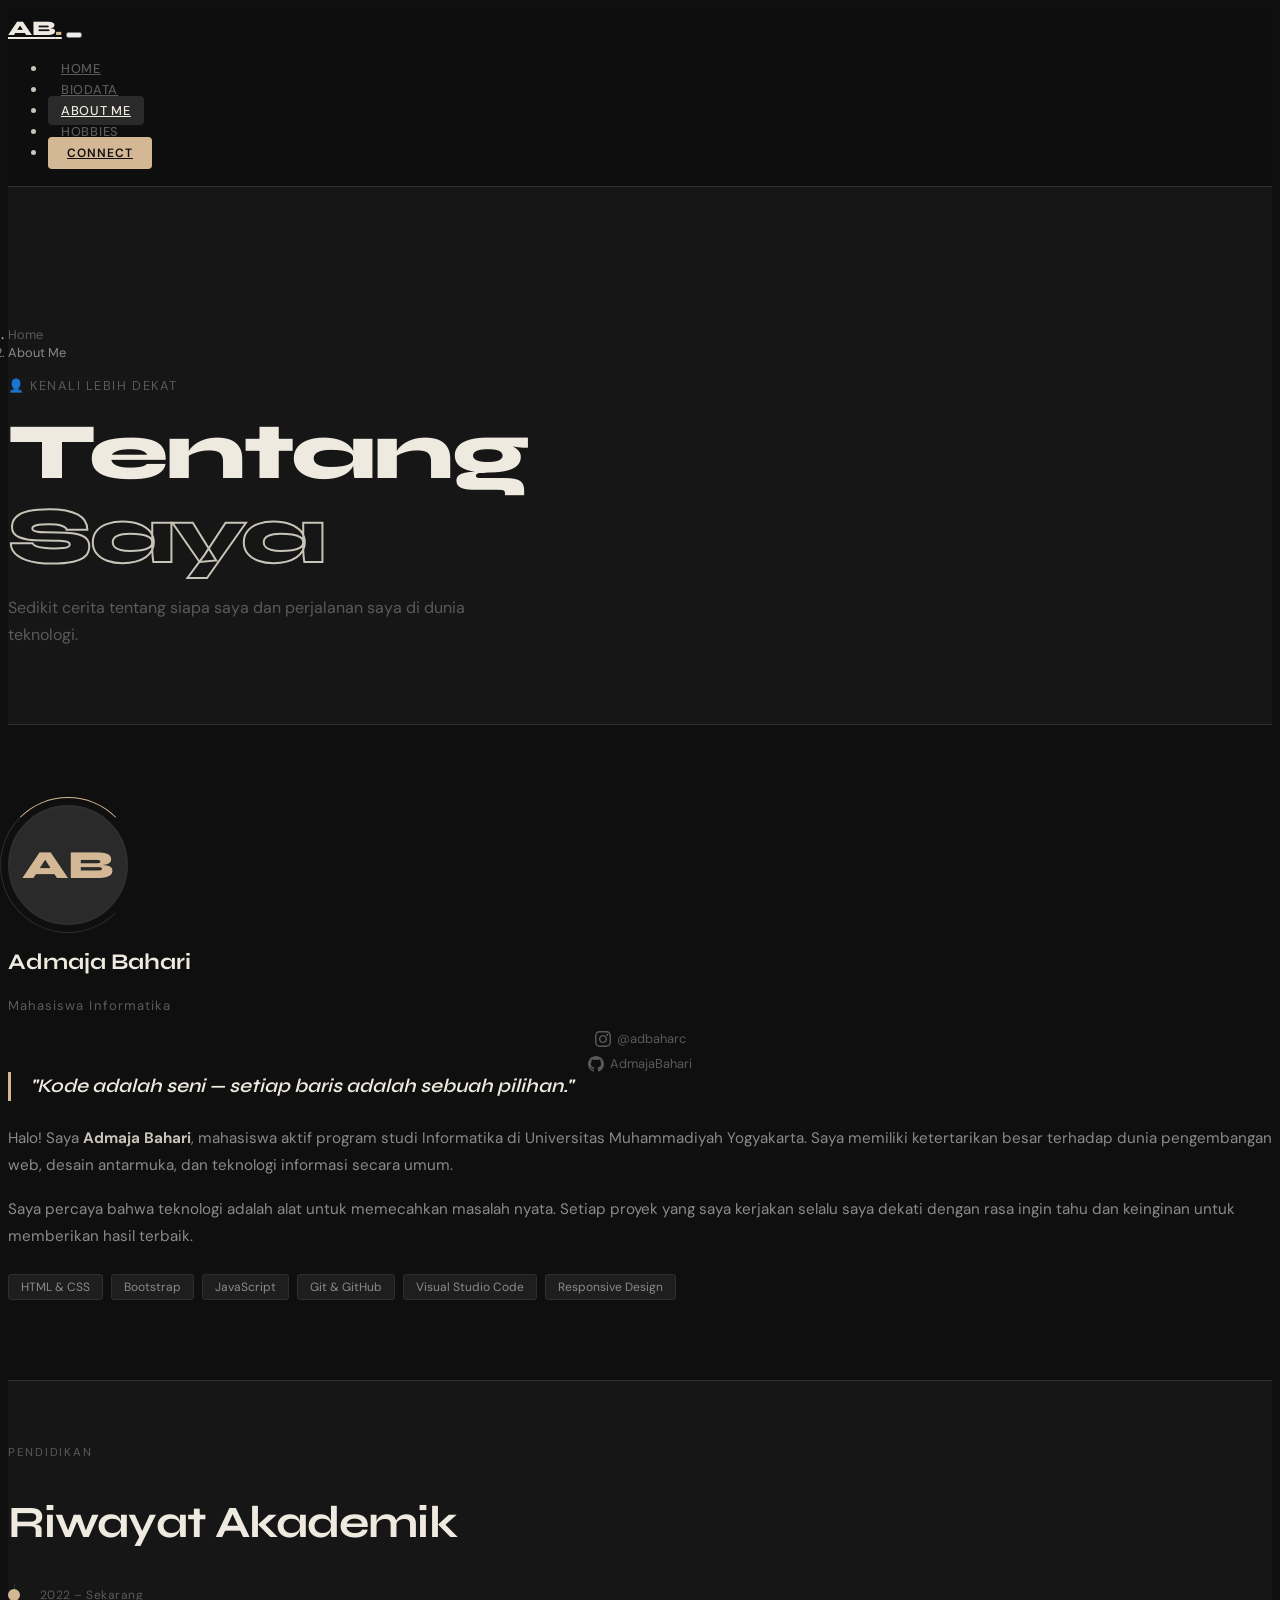
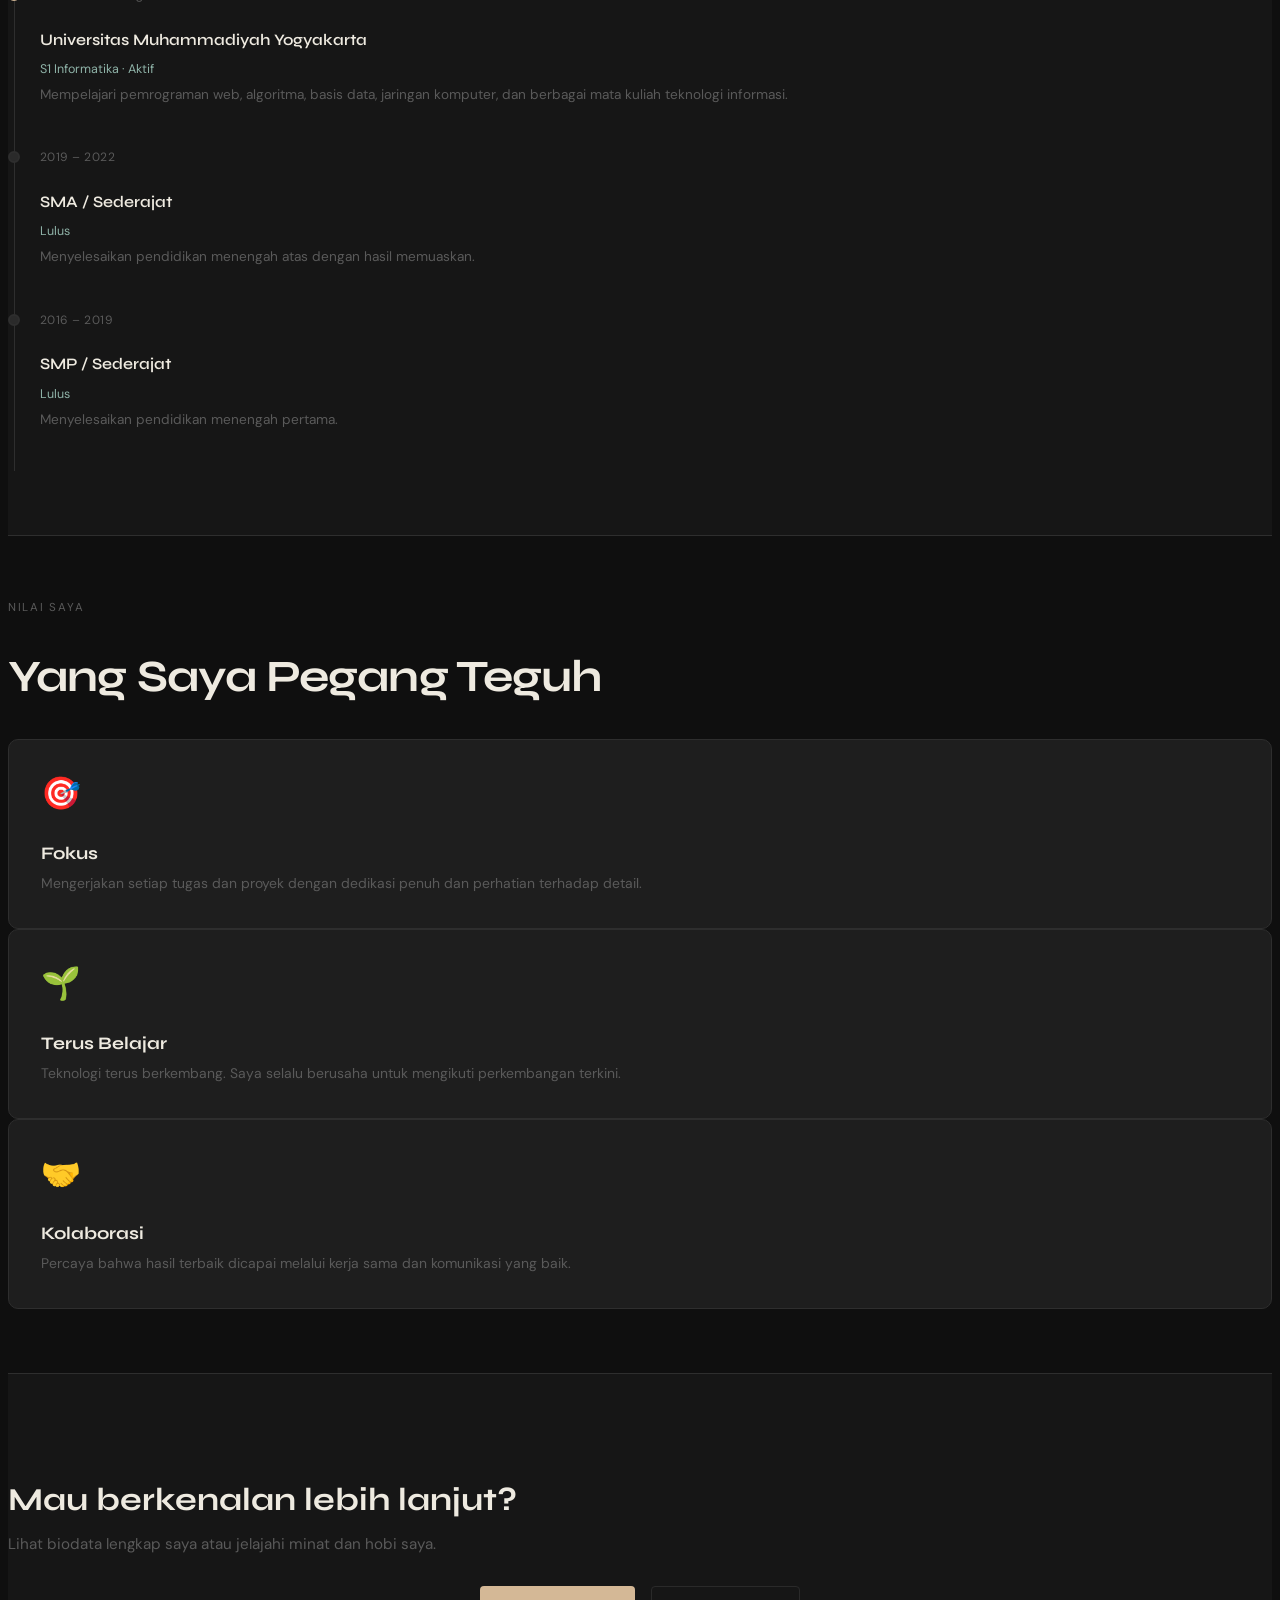
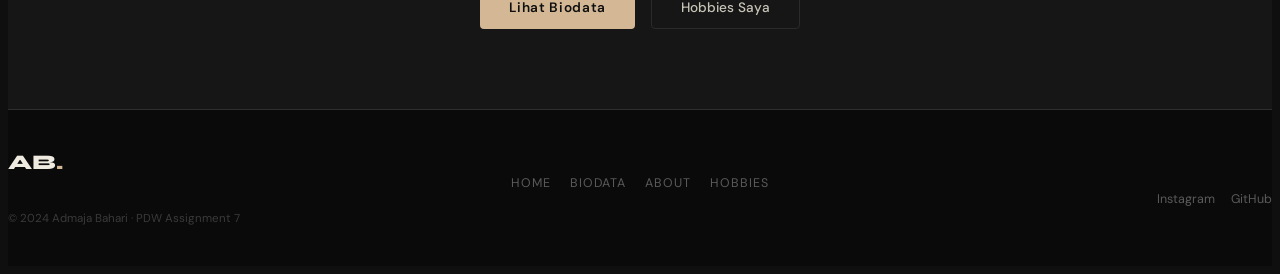
==== about.html @ 16ad770d "1st commit" ====
<!DOCTYPE html>
<html lang="id">
<head>
  <meta charset="UTF-8">
  <meta name="viewport" content="width=device-width, initial-scale=1.0">
  <title>About Me – Admaja Bahari</title>
  <link rel="preconnect" href="https://fonts.googleapis.com">
  <link href="https://fonts.googleapis.com/css2?family=Syne:wght@400;500;600;700;800&family=DM+Sans:wght@300;400;500&display=swap" rel="stylesheet">
  <link rel="stylesheet" href="https://bootswatch.com/5/morph/bootstrap.min.css">
  <link rel="stylesheet" href="style.css">
</head>
<body>

  <nav class="navbar navbar-expand-lg fixed-top" id="mainNav">
    <div class="container-fluid px-4">
      <a class="navbar-brand" href="index.html">AB<span class="dot">.</span></a>
      <button class="navbar-toggler" type="button" data-bs-toggle="collapse" data-bs-target="#navMenu">
        <span class="navbar-toggler-icon"></span>
      </button>
      <div class="collapse navbar-collapse" id="navMenu">
        <ul class="navbar-nav ms-auto align-items-lg-center gap-1">
          <li class="nav-item"><a class="nav-link" href="index.html">Home</a></li>
          <li class="nav-item"><a class="nav-link" href="biodata.html">Biodata</a></li>
          <li class="nav-item"><a class="nav-link active" href="about.html">About Me</a></li>
          <li class="nav-item"><a class="nav-link" href="hobbies.html">Hobbies</a></li>
          <li class="nav-item ms-2"><a class="btn btn-connect" href="biodata.html">Connect</a></li>
        </ul>
      </div>
    </div>
  </nav>

  <div class="page-header">
    <div class="container">
      <nav aria-label="breadcrumb">
        <ol class="breadcrumb custom-breadcrumb">
          <li class="breadcrumb-item"><a href="index.html">Home</a></li>
          <li class="breadcrumb-item active">About Me</li>
        </ol>
      </nav>
      <div class="eyebrow">👤 Kenali Lebih Dekat</div>
      <h1 class="page-title">Tentang<br><span class="outline-text">Saya</span></h1>
      <p class="page-subtitle">Sedikit cerita tentang siapa saya dan perjalanan saya di dunia teknologi.</p>
    </div>
  </div>

  <!-- PROFILE INTRO -->
  <section class="about-intro">
    <div class="container">
      <div class="row align-items-center g-5">
        <div class="col-lg-4 text-center">
          <div class="about-avatar-wrap">
            <div class="about-avatar">AB</div>
            <div class="avatar-ring"></div>
          </div>
          <h3 class="about-name mt-4">Admaja Bahari</h3>
          <p class="about-role">Mahasiswa Informatika</p>
          <div class="about-social">
            <a href="https://www.instagram.com/adbaharc?igsh=MTRxdWg3bnZlaGhueA==" target="_blank" class="social-link">
              <svg width="16" height="16" fill="currentColor" viewBox="0 0 24 24"><path d="M12 2.163c3.204 0 3.584.012 4.85.07 3.252.148 4.771 1.691 4.919 4.919.058 1.265.069 1.645.069 4.849 0 3.205-.012 3.584-.069 4.849-.149 3.225-1.664 4.771-4.919 4.919-1.266.058-1.644.07-4.85.07-3.204 0-3.584-.012-4.849-.07-3.26-.149-4.771-1.699-4.919-4.92-.058-1.265-.07-1.644-.07-4.849 0-3.204.013-3.583.07-4.849.149-3.227 1.664-4.771 4.919-4.919 1.266-.057 1.645-.069 4.849-.069zm0-2.163c-3.259 0-3.667.014-4.947.072-4.358.2-6.78 2.618-6.98 6.98-.059 1.281-.073 1.689-.073 4.948 0 3.259.014 3.668.072 4.948.2 4.358 2.618 6.78 6.98 6.98 1.281.058 1.689.072 4.948.072 3.259 0 3.668-.014 4.948-.072 4.354-.2 6.782-2.618 6.979-6.98.059-1.28.073-1.689.073-4.948 0-3.259-.014-3.667-.072-4.947-.196-4.354-2.617-6.78-6.979-6.98-1.281-.059-1.69-.073-4.949-.073zm0 5.838c-3.403 0-6.162 2.759-6.162 6.162s2.759 6.163 6.162 6.163 6.162-2.759 6.162-6.163c0-3.403-2.759-6.162-6.162-6.162zm0 10.162c-2.209 0-4-1.79-4-4 0-2.209 1.791-4 4-4s4 1.791 4 4c0 2.21-1.791 4-4 4zm6.406-11.845c-.796 0-1.441.645-1.441 1.44s.645 1.44 1.441 1.44c.795 0 1.439-.645 1.439-1.44s-.644-1.44-1.439-1.44z"/></svg>
              @adbaharc
            </a>
            <a href="https://github.com/AdmajaBahari" target="_blank" class="social-link">
              <svg width="16" height="16" fill="currentColor" viewBox="0 0 24 24"><path d="M12 0c-6.626 0-12 5.373-12 12 0 5.302 3.438 9.8 8.207 11.387.599.111.793-.261.793-.577v-2.234c-3.338.726-4.033-1.416-4.033-1.416-.546-1.387-1.333-1.756-1.333-1.756-1.089-.745.083-.729.083-.729 1.205.084 1.839 1.237 1.839 1.237 1.07 1.834 2.807 1.304 3.492.997.107-.775.418-1.305.762-1.604-2.665-.305-5.467-1.334-5.467-5.931 0-1.311.469-2.381 1.236-3.221-.124-.303-.535-1.524.117-3.176 0 0 1.008-.322 3.301 1.23.957-.266 1.983-.399 3.003-.404 1.02.005 2.047.138 3.006.404 2.291-1.552 3.297-1.23 3.297-1.23.653 1.653.242 2.874.118 3.176.77.84 1.235 1.911 1.235 3.221 0 4.609-2.807 5.624-5.479 5.921.43.372.823 1.102.823 2.222v3.293c0 .319.192.694.801.576 4.765-1.589 8.199-6.086 8.199-11.386 0-6.627-5.373-12-12-12z"/></svg>
              AdmajaBahari
            </a>
          </div>
        </div>
        <div class="col-lg-8">
          <div class="about-quote">"Kode adalah seni — setiap baris adalah sebuah pilihan."</div>
          <p class="about-text">Halo! Saya <strong>Admaja Bahari</strong>, mahasiswa aktif program studi Informatika di Universitas Muhammadiyah Yogyakarta. Saya memiliki ketertarikan besar terhadap dunia pengembangan web, desain antarmuka, dan teknologi informasi secara umum.</p>
          <p class="about-text">Saya percaya bahwa teknologi adalah alat untuk memecahkan masalah nyata. Setiap proyek yang saya kerjakan selalu saya dekati dengan rasa ingin tahu dan keinginan untuk memberikan hasil terbaik.</p>
          <div class="skill-tags">
            <span class="skill-tag">HTML & CSS</span>
            <span class="skill-tag">Bootstrap</span>
            <span class="skill-tag">JavaScript</span>
            <span class="skill-tag">Git & GitHub</span>
            <span class="skill-tag">Visual Studio Code</span>
            <span class="skill-tag">Responsive Design</span>
          </div>
        </div>
      </div>
    </div>
  </section>

  <!-- PENDIDIKAN -->
  <section class="about-section">
    <div class="container">
      <div class="section-label">PENDIDIKAN</div>
      <h2 class="section-title">Riwayat Akademik</h2>
      <div class="timeline mt-4">
        <div class="timeline-item">
          <div class="timeline-dot active-dot"></div>
          <div class="timeline-content">
            <div class="timeline-year">2022 – Sekarang</div>
            <h5 class="timeline-title">Universitas Muhammadiyah Yogyakarta</h5>
            <p class="timeline-sub">S1 Informatika · Aktif</p>
            <p class="timeline-desc">Mempelajari pemrograman web, algoritma, basis data, jaringan komputer, dan berbagai mata kuliah teknologi informasi.</p>
          </div>
        </div>
        <div class="timeline-item">
          <div class="timeline-dot"></div>
          <div class="timeline-content">
            <div class="timeline-year">2019 – 2022</div>
            <h5 class="timeline-title">SMA / Sederajat</h5>
            <p class="timeline-sub">Lulus</p>
            <p class="timeline-desc">Menyelesaikan pendidikan menengah atas dengan hasil memuaskan.</p>
          </div>
        </div>
        <div class="timeline-item">
          <div class="timeline-dot"></div>
          <div class="timeline-content">
            <div class="timeline-year">2016 – 2019</div>
            <h5 class="timeline-title">SMP / Sederajat</h5>
            <p class="timeline-sub">Lulus</p>
            <p class="timeline-desc">Menyelesaikan pendidikan menengah pertama.</p>
          </div>
        </div>
      </div>
    </div>
  </section>

  <!-- NILAI & MOTO -->
  <section class="about-values">
    <div class="container">
      <div class="section-label">NILAI SAYA</div>
      <h2 class="section-title">Yang Saya Pegang Teguh</h2>
      <div class="row g-4 mt-2">
        <div class="col-md-4">
          <div class="value-card">
            <div class="value-icon">🎯</div>
            <h5>Fokus</h5>
            <p>Mengerjakan setiap tugas dan proyek dengan dedikasi penuh dan perhatian terhadap detail.</p>
          </div>
        </div>
        <div class="col-md-4">
          <div class="value-card">
            <div class="value-icon">🌱</div>
            <h5>Terus Belajar</h5>
            <p>Teknologi terus berkembang. Saya selalu berusaha untuk mengikuti perkembangan terkini.</p>
          </div>
        </div>
        <div class="col-md-4">
          <div class="value-card">
            <div class="value-icon">🤝</div>
            <h5>Kolaborasi</h5>
            <p>Percaya bahwa hasil terbaik dicapai melalui kerja sama dan komunikasi yang baik.</p>
          </div>
        </div>
      </div>
    </div>
  </section>

  <!-- CTA -->
  <section class="about-cta">
    <div class="container text-center">
      <h2>Mau berkenalan lebih lanjut?</h2>
      <p>Lihat biodata lengkap saya atau jelajahi minat dan hobi saya.</p>
      <div class="cta-btns">
        <a href="biodata.html" class="btn btn-primary-custom">Lihat Biodata</a>
        <a href="hobbies.html" class="btn btn-outline-custom">Hobbies Saya</a>
      </div>
    </div>
  </section>

  <footer class="site-footer">
    <div class="container">
      <div class="row align-items-center">
        <div class="col-md-4"><div class="footer-brand">AB<span class="dot">.</span></div></div>
        <div class="col-md-4 text-center">
          <div class="footer-links">
            <a href="index.html">Home</a>
            <a href="biodata.html">Biodata</a>
            <a href="about.html">About</a>
            <a href="hobbies.html">Hobbies</a>
          </div>
        </div>
        <div class="col-md-4 text-end">
          <div class="footer-social">
            <a href="https://www.instagram.com/adbaharc?igsh=MTRxdWg3bnZlaGhueA==" target="_blank">Instagram</a>
            <a href="https://github.com/AdmajaBahari" target="_blank">GitHub</a>
          </div>
          <div class="footer-copy">© 2024 Admaja Bahari · PDW Assignment 7</div>
        </div>
      </div>
    </div>
  </footer>

  <script src="https://cdn.jsdelivr.net/npm/bootstrap@5.3.3/dist/js/bootstrap.bundle.min.js"></script>
  <script src="main.js"></script>
</body>
</html>
---- style.css ----
/* =============================================
   ADMAJA BAHARI – PORTFOLIO CSS
   Theme: Dark Grey Editorial + Morph Bootstrap
   ============================================= */

:root {
  --dark:    #0f0f0f;
  --dark2:   #161616;
  --dark3:   #1e1e1e;
  --dark4:   #2a2a2a;
  --border:  #2e2e2e;
  --muted:   #5a5a5a;
  --soft:    #8a8a8a;
  --light:   #c8c4b8;
  --white:   #eeeae0;
  --accent:  #d4b896;
  --accent2: #8fb3a8;
  --font-head: 'Syne', sans-serif;
  --font-body: 'DM Sans', sans-serif;
}

* { box-sizing: border-box; }

html { scroll-behavior: smooth; }

body {
  font-family: var(--font-body);
  background: var(--dark);
  color: var(--light);
  overflow-x: hidden;
}

/* ---- SCROLLBAR ---- */
::-webkit-scrollbar { width: 4px; }
::-webkit-scrollbar-track { background: var(--dark); }
::-webkit-scrollbar-thumb { background: var(--dark4); border-radius: 2px; }

/* ===================== NAVBAR ===================== */
#mainNav {
  background: rgba(15, 15, 15, 0.92);
  backdrop-filter: blur(16px);
  border-bottom: 0.5px solid var(--border);
  padding: 0.5rem 0;
  transition: all 0.3s;
}

#mainNav.scrolled {
  background: rgba(15, 15, 15, 0.98);
  border-bottom-color: #3a3a3a;
}

.navbar-brand {
  font-family: var(--font-head);
  font-size: 1.3rem;
  font-weight: 800;
  color: var(--white) !important;
  letter-spacing: -0.02em;
}

.dot { color: var(--accent); }

.nav-link {
  font-family: var(--font-body);
  font-size: 0.8rem;
  font-weight: 500;
  color: var(--muted) !important;
  letter-spacing: 0.06em;
  text-transform: uppercase;
  padding: 0.4rem 0.8rem !important;
  border-radius: 4px;
  transition: color 0.2s, background 0.2s;
}

.nav-link:hover, .nav-link.active {
  color: var(--white) !important;
  background: var(--dark4);
}

.btn-connect {
  font-size: 0.75rem;
  font-weight: 600;
  letter-spacing: 0.08em;
  text-transform: uppercase;
  padding: 0.5rem 1.2rem;
  background: var(--accent) !important;
  color: var(--dark) !important;
  border: none !important;
  border-radius: 4px;
  transition: opacity 0.2s, transform 0.15s;
}
.btn-connect:hover { opacity: 0.9; transform: translateY(-1px); }

/* ===================== HERO ===================== */
.hero-section {
  min-height: 100vh;
  background: var(--dark);
  position: relative;
  display: flex;
  align-items: center;
  padding-top: 80px;
  overflow: hidden;
}

.hero-bg-text {
  position: absolute;
  top: 50%;
  right: -2%;
  transform: translateY(-50%);
  font-family: var(--font-head);
  font-size: clamp(80px, 18vw, 220px);
  font-weight: 800;
  color: transparent;
  -webkit-text-stroke: 1px var(--border);
  letter-spacing: -0.04em;
  pointer-events: none;
  opacity: 0.6;
  user-select: none;
  line-height: 1;
}

.eyebrow {
  font-size: 0.8rem;
  color: var(--muted);
  letter-spacing: 0.12em;
  text-transform: uppercase;
  margin-bottom: 1rem;
  animation: fadeUp 0.6s ease both;
}

.hero-name {
  font-family: var(--font-head);
  font-size: clamp(3rem, 9vw, 7rem);
  font-weight: 800;
  line-height: 1;
  letter-spacing: -0.03em;
  color: var(--white);
  margin-bottom: 1.5rem;
  animation: fadeUp 0.7s 0.1s ease both;
}

.outline-text {
  color: transparent;
  -webkit-text-stroke: 2px var(--light);
}

.hero-desc {
  font-size: 1rem;
  color: var(--soft);
  line-height: 1.8;
  max-width: 500px;
  margin-bottom: 2.5rem;
  animation: fadeUp 0.7s 0.2s ease both;
}

.hero-actions {
  display: flex;
  gap: 1rem;
  flex-wrap: wrap;
  animation: fadeUp 0.7s 0.3s ease both;
}

.btn-primary-custom {
  display: inline-flex;
  align-items: center;
  gap: 8px;
  background: var(--accent);
  color: var(--dark);
  font-family: var(--font-body);
  font-size: 0.85rem;
  font-weight: 600;
  letter-spacing: 0.05em;
  padding: 0.75rem 1.8rem;
  border: none;
  border-radius: 4px;
  text-decoration: none;
  transition: opacity 0.2s, transform 0.15s;
}
.btn-primary-custom:hover { opacity: 0.88; transform: translateY(-2px); color: var(--dark); }
.btn-primary-custom svg { transition: transform 0.2s; }
.btn-primary-custom:hover svg { transform: translateX(3px); }

.btn-outline-custom {
  display: inline-flex;
  align-items: center;
  background: transparent;
  color: var(--light);
  font-family: var(--font-body);
  font-size: 0.85rem;
  font-weight: 500;
  padding: 0.75rem 1.8rem;
  border: 0.5px solid var(--dark4);
  border-radius: 4px;
  text-decoration: none;
  transition: border-color 0.2s, background 0.2s;
}
.btn-outline-custom:hover { border-color: var(--muted); background: var(--dark3); color: var(--white); }

.social-row {
  display: flex;
  gap: 1.5rem;
  animation: fadeUp 0.7s 0.4s ease both;
}

.social-link {
  display: inline-flex;
  align-items: center;
  gap: 6px;
  font-size: 0.8rem;
  color: var(--muted);
  text-decoration: none;
  transition: color 0.2s;
}
.social-link:hover { color: var(--accent); }

/* Hero float card */
.hero-card-float {
  width: 260px;
  background: var(--dark3);
  border: 0.5px solid var(--border);
  border-radius: 16px;
  padding: 2rem;
  text-align: center;
  position: relative;
  animation: fadeUp 0.8s 0.3s ease both;
}

.avatar-wrap {
  width: 100px;
  height: 100px;
  border-radius: 50%;
  background: var(--dark4);
  border: 2px solid var(--border);
  display: flex;
  align-items: center;
  justify-content: center;
  margin: 1.5rem auto;
}

.avatar-initials {
  font-family: var(--font-head);
  font-size: 2rem;
  font-weight: 800;
  color: var(--accent);
}

.float-badge {
  font-size: 0.72rem;
  font-weight: 500;
  letter-spacing: 0.08em;
  text-transform: uppercase;
  color: var(--accent2);
  padding: 4px 12px;
  background: rgba(143, 179, 168, 0.1);
  border: 0.5px solid rgba(143, 179, 168, 0.2);
  border-radius: 20px;
  display: inline-block;
}

.skill-chips {
  display: flex;
  flex-wrap: wrap;
  gap: 6px;
  justify-content: center;
  margin-top: 1.2rem;
}
.skill-chips span {
  font-size: 0.7rem;
  color: var(--soft);
  border: 0.5px solid var(--border);
  padding: 3px 10px;
  border-radius: 3px;
  background: var(--dark2);
}

/* ===================== STATS ===================== */
.section-stats {
  padding: 4rem 0;
  background: var(--dark2);
  border-top: 0.5px solid var(--border);
  border-bottom: 0.5px solid var(--border);
}

.stat-card {
  background: var(--dark3);
  border: 0.5px solid var(--border);
  border-radius: 8px;
  padding: 1.5rem;
  text-align: center;
  transition: border-color 0.2s;
}
.stat-card:hover { border-color: var(--muted); }

.stat-num {
  font-family: var(--font-head);
  font-size: 2.5rem;
  font-weight: 800;
  color: var(--white);
  line-height: 1;
}

.stat-label {
  font-size: 0.75rem;
  color: var(--muted);
  letter-spacing: 0.08em;
  text-transform: uppercase;
  margin-top: 6px;
}

/* ===================== SECTION COMMONS ===================== */
.section-label {
  font-size: 0.72rem;
  color: var(--muted);
  letter-spacing: 0.15em;
  text-transform: uppercase;
  margin-bottom: 0.5rem;
}

.section-title {
  font-family: var(--font-head);
  font-size: clamp(1.8rem, 4vw, 2.8rem);
  font-weight: 700;
  color: var(--white);
  letter-spacing: -0.02em;
  line-height: 1.1;
}

/* ===================== PAGE CARDS (HOME) ===================== */
.section-pages {
  padding: 5rem 0;
  background: var(--dark);
}

.page-card {
  display: block;
  background: var(--dark3);
  border: 0.5px solid var(--border);
  border-radius: 12px;
  padding: 1.8rem;
  text-decoration: none;
  transition: border-color 0.2s, transform 0.2s, background 0.2s;
}
.page-card:hover {
  border-color: var(--accent);
  transform: translateY(-4px);
  background: var(--dark4);
}
.page-card.active-page { border-color: var(--accent); }

.page-icon { font-size: 2rem; margin-bottom: 1rem; }

.page-card-title {
  font-family: var(--font-head);
  font-size: 1.2rem;
  font-weight: 700;
  color: var(--white);
  margin-bottom: 0.4rem;
}

.page-card-desc {
  font-size: 0.85rem;
  color: var(--muted);
}

/* ===================== PAGE HEADER ===================== */
.page-header {
  background: var(--dark2);
  padding: 120px 0 60px;
  border-bottom: 0.5px solid var(--border);
}

.page-title {
  font-family: var(--font-head);
  font-size: clamp(2.5rem, 7vw, 5rem);
  font-weight: 800;
  color: var(--white);
  letter-spacing: -0.03em;
  line-height: 1.05;
  margin: 0.5rem 0;
}

.page-subtitle {
  font-size: 1rem;
  color: var(--muted);
  line-height: 1.7;
  max-width: 500px;
  margin-top: 1rem;
}

.custom-breadcrumb { background: none; padding: 0; margin-bottom: 1rem; }
.custom-breadcrumb .breadcrumb-item a { color: var(--muted); text-decoration: none; font-size: 0.8rem; }
.custom-breadcrumb .breadcrumb-item a:hover { color: var(--accent); }
.custom-breadcrumb .breadcrumb-item.active { color: var(--soft); font-size: 0.8rem; }
.custom-breadcrumb .breadcrumb-item + .breadcrumb-item::before { color: var(--border); }

/* ===================== FORM ===================== */
.form-section {
  padding: 4rem 0 6rem;
  background: var(--dark);
}

.form-card {
  background: var(--dark3);
  border: 0.5px solid var(--border);
  border-radius: 16px;
  padding: 2.5rem;
}

.form-card-header {
  margin-bottom: 2rem;
  padding-bottom: 1.5rem;
  border-bottom: 0.5px solid var(--border);
}

.form-step-badge {
  font-size: 0.68rem;
  letter-spacing: 0.15em;
  text-transform: uppercase;
  color: var(--accent2);
  margin-bottom: 0.5rem;
}

.form-card-header h3 {
  font-family: var(--font-head);
  font-size: 1.5rem;
  font-weight: 700;
  color: var(--white);
  margin: 0;
}

.form-label-custom {
  font-size: 0.75rem;
  font-weight: 500;
  letter-spacing: 0.08em;
  text-transform: uppercase;
  color: var(--soft);
  margin-bottom: 6px;
}

.required { color: var(--accent); }

.form-control-custom,
.form-select.form-control-custom {
  background: var(--dark2) !important;
  border: 0.5px solid var(--border) !important;
  border-radius: 6px !important;
  color: var(--light) !important;
  font-family: var(--font-body);
  font-size: 0.9rem;
  padding: 10px 14px;
  transition: border-color 0.2s;
}
.form-control-custom::placeholder { color: var(--muted); }
.form-control-custom:focus,
.form-select.form-control-custom:focus {
  border-color: var(--accent) !important;
  box-shadow: 0 0 0 3px rgba(212, 184, 150, 0.1) !important;
  outline: none;
}
.form-select option { background: var(--dark3); color: var(--light); }

/* Radio */
.radio-group {
  display: flex;
  gap: 1rem;
  flex-wrap: wrap;
}

.radio-option input { display: none; }
.radio-option label {
  display: flex;
  align-items: center;
  gap: 8px;
  font-size: 0.88rem;
  color: var(--soft);
  cursor: pointer;
  padding: 8px 16px;
  border: 0.5px solid var(--border);
  border-radius: 6px;
  background: var(--dark2);
  transition: all 0.15s;
}
.radio-option input:checked + label {
  border-color: var(--accent);
  color: var(--white);
  background: rgba(212, 184, 150, 0.08);
}
.radio-option label:hover { border-color: var(--muted); }
.radio-icon { font-size: 1rem; }

/* Checkbox */
.checkbox-group {
  display: grid;
  grid-template-columns: repeat(auto-fill, minmax(140px, 1fr));
  gap: 8px;
}

.checkbox-option input { display: none; }
.checkbox-option label {
  display: flex;
  align-items: center;
  gap: 8px;
  font-size: 0.88rem;
  color: var(--soft);
  cursor: pointer;
  padding: 8px 14px;
  border: 0.5px solid var(--border);
  border-radius: 6px;
  background: var(--dark2);
  transition: all 0.15s;
}
.checkbox-option label::before {
  content: '';
  width: 14px;
  height: 14px;
  border: 0.5px solid var(--muted);
  border-radius: 3px;
  flex-shrink: 0;
  transition: all 0.15s;
}
.checkbox-option input:checked + label { border-color: var(--accent); color: var(--white); }
.checkbox-option input:checked + label::before {
  background: var(--accent);
  border-color: var(--accent);
}
.checkbox-option label:hover { border-color: var(--muted); }

.form-actions { display: flex; gap: 1rem; align-items: center; margin-top: 0.5rem; }

.success-msg {
  margin-top: 1.5rem;
  padding: 1rem 1.5rem;
  background: rgba(143, 179, 168, 0.1);
  border: 0.5px solid var(--accent2);
  border-radius: 8px;
  color: var(--accent2);
  font-size: 0.9rem;
}

.link-row {
  display: flex;
  align-items: center;
  gap: 1rem;
  font-size: 0.8rem;
  color: var(--muted);
}

.ext-link {
  font-size: 0.82rem;
  color: var(--accent);
  text-decoration: none;
  border-bottom: 0.5px solid transparent;
  transition: border-color 0.15s;
}
.ext-link:hover { border-bottom-color: var(--accent); }

/* ===================== ABOUT ===================== */
.about-intro {
  padding: 5rem 0;
  background: var(--dark);
}

.about-avatar-wrap { position: relative; display: inline-block; }

.about-avatar {
  width: 120px;
  height: 120px;
  border-radius: 50%;
  background: var(--dark4);
  border: 2px solid var(--border);
  display: flex;
  align-items: center;
  justify-content: center;
  font-family: var(--font-head);
  font-size: 2.5rem;
  font-weight: 800;
  color: var(--accent);
  position: relative;
  z-index: 1;
}

.avatar-ring {
  position: absolute;
  top: -8px; left: -8px; right: -8px; bottom: -8px;
  border-radius: 50%;
  border: 0.5px solid var(--border);
  animation: spin 12s linear infinite;
  border-top-color: var(--accent);
  border-right-color: transparent;
}

@keyframes spin { to { transform: rotate(360deg); } }

.about-name {
  font-family: var(--font-head);
  font-size: 1.4rem;
  font-weight: 700;
  color: var(--white);
}
.about-role { font-size: 0.82rem; color: var(--muted); letter-spacing: 0.08em; margin-bottom: 1rem; }

.about-social { display: flex; flex-direction: column; gap: 8px; align-items: center; }

.about-quote {
  font-family: var(--font-head);
  font-size: 1.2rem;
  font-weight: 600;
  color: var(--white);
  font-style: italic;
  border-left: 3px solid var(--accent);
  padding-left: 1.2rem;
  margin-bottom: 1.5rem;
  line-height: 1.5;
}

.about-text {
  font-size: 0.95rem;
  color: var(--soft);
  line-height: 1.8;
  margin-bottom: 1rem;
}
.about-text strong { color: var(--light); }

.skill-tags { display: flex; flex-wrap: wrap; gap: 8px; margin-top: 1.5rem; }
.skill-tag {
  font-size: 0.75rem;
  color: var(--soft);
  border: 0.5px solid var(--border);
  padding: 4px 12px;
  border-radius: 3px;
  background: var(--dark3);
  transition: border-color 0.15s, color 0.15s;
}
.skill-tag:hover { border-color: var(--accent); color: var(--accent); }

/* Timeline */
.about-section {
  padding: 4rem 0;
  background: var(--dark2);
  border-top: 0.5px solid var(--border);
}

.timeline { position: relative; padding-left: 2rem; }
.timeline::before {
  content: '';
  position: absolute;
  left: 6px;
  top: 0; bottom: 0;
  width: 1px;
  background: var(--border);
}

.timeline-item { position: relative; padding-bottom: 2.5rem; display: flex; gap: 1.5rem; }

.timeline-dot {
  position: absolute;
  left: -2rem;
  top: 5px;
  width: 12px;
  height: 12px;
  border-radius: 50%;
  background: var(--dark4);
  border: 2px solid var(--border);
  flex-shrink: 0;
}
.active-dot { background: var(--accent) !important; border-color: var(--accent) !important; }

.timeline-year {
  font-size: 0.75rem;
  color: var(--muted);
  min-width: 80px;
  padding-top: 3px;
  letter-spacing: 0.04em;
}

.timeline-title {
  font-family: var(--font-head);
  font-size: 1rem;
  font-weight: 600;
  color: var(--white);
  margin-bottom: 3px;
}
.timeline-sub { font-size: 0.78rem; color: var(--accent2); margin-bottom: 6px; }
.timeline-desc { font-size: 0.85rem; color: var(--muted); line-height: 1.7; margin: 0; }

/* Values */
.about-values {
  padding: 4rem 0;
  background: var(--dark);
  border-top: 0.5px solid var(--border);
}

.value-card {
  background: var(--dark3);
  border: 0.5px solid var(--border);
  border-radius: 10px;
  padding: 2rem;
  transition: border-color 0.2s, transform 0.2s;
}
.value-card:hover { border-color: var(--accent); transform: translateY(-4px); }
.value-icon { font-size: 2rem; margin-bottom: 1rem; }
.value-card h5 { font-family: var(--font-head); font-size: 1.1rem; font-weight: 700; color: var(--white); margin-bottom: 0.5rem; }
.value-card p { font-size: 0.87rem; color: var(--muted); line-height: 1.7; margin: 0; }

/* CTA */
.about-cta {
  padding: 5rem 0;
  background: var(--dark2);
  border-top: 0.5px solid var(--border);
}
.about-cta h2 {
  font-family: var(--font-head);
  font-size: 2rem;
  font-weight: 700;
  color: var(--white);
  margin-bottom: 0.8rem;
}
.about-cta p { font-size: 0.95rem; color: var(--muted); margin-bottom: 2rem; }
.cta-btns { display: flex; gap: 1rem; justify-content: center; flex-wrap: wrap; }

/* ===================== HOBBIES ===================== */
.hobbies-section { padding: 4rem 0; background: var(--dark); }

.hobby-card-big {
  background: var(--dark3);
  border: 0.5px solid var(--border);
  border-radius: 14px;
  padding: 2.2rem;
  height: 100%;
  transition: border-color 0.2s, transform 0.2s;
}
.hobby-card-big:hover { border-color: var(--accent); transform: translateY(-4px); }
.hobby-card-big.accent-dark { background: #111; }

.hobby-header { display: flex; justify-content: space-between; align-items: flex-start; margin-bottom: 1rem; }
.hobby-badge {
  font-size: 0.68rem;
  letter-spacing: 0.15em;
  text-transform: uppercase;
  color: var(--accent2);
  border: 0.5px solid rgba(143, 179, 168, 0.3);
  padding: 3px 10px;
  border-radius: 20px;
}
.hobby-badge.sm { font-size: 0.62rem; }
.hobby-emoji { font-size: 1.8rem; }
.hobby-emoji-sm { font-size: 2.2rem; margin-bottom: 0.8rem; display: block; }

.hobby-title {
  font-family: var(--font-head);
  font-size: 1.6rem;
  font-weight: 700;
  color: var(--white);
  margin-bottom: 0.8rem;
}
.hobby-title-sm {
  font-family: var(--font-head);
  font-size: 1.15rem;
  font-weight: 700;
  color: var(--white);
  margin-bottom: 0.6rem;
}

.hobby-desc { font-size: 0.9rem; color: var(--muted); line-height: 1.7; }
.hobby-desc-sm { font-size: 0.85rem; color: var(--muted); line-height: 1.7; }

.hobby-tags { display: flex; flex-wrap: wrap; gap: 6px; margin: 1.2rem 0; }
.hobby-tags span {
  font-size: 0.72rem;
  color: var(--soft);
  border: 0.5px solid var(--border);
  padding: 3px 10px;
  border-radius: 3px;
  background: var(--dark4);
}

.hobby-link {
  display: inline-block;
  font-size: 0.82rem;
  color: var(--accent);
  text-decoration: none;
  border-bottom: 0.5px solid transparent;
  transition: border-color 0.15s;
  margin-top: 0.5rem;
}
.hobby-link:hover { border-bottom-color: var(--accent); }

.hobby-card-small {
  background: var(--dark3);
  border: 0.5px solid var(--border);
  border-radius: 12px;
  padding: 1.8rem;
  height: 100%;
  transition: border-color 0.2s, transform 0.2s;
}
.hobby-card-small:hover { border-color: var(--accent2); transform: translateY(-3px); }

.hobby-quote-section {
  padding: 5rem 2rem;
  background: var(--dark2);
  border-top: 0.5px solid var(--border);
  border-bottom: 0.5px solid var(--border);
}
.big-quote {
  font-family: var(--font-head);
  font-size: clamp(1.2rem, 3vw, 1.8rem);
  font-weight: 600;
  color: var(--light);
  line-height: 1.5;
  max-width: 700px;
  margin: 0 auto 1rem;
  font-style: italic;
}
.quote-attr { font-size: 0.82rem; color: var(--muted); letter-spacing: 0.08em; }

/* ===================== FOOTER ===================== */
.site-footer {
  background: #0a0a0a;
  border-top: 0.5px solid var(--border);
  padding: 2.5rem 0;
}

.footer-brand {
  font-family: var(--font-head);
  font-size: 1.3rem;
  font-weight: 800;
  color: var(--white);
}
.footer-sub { font-size: 0.78rem; color: var(--muted); margin-top: 4px; }

.footer-links { display: flex; gap: 1.2rem; justify-content: center; flex-wrap: wrap; }
.footer-links a { font-size: 0.78rem; color: var(--muted); text-decoration: none; text-transform: uppercase; letter-spacing: 0.08em; transition: color 0.15s; }
.footer-links a:hover { color: var(--accent); }

.footer-social { display: flex; gap: 1rem; justify-content: flex-end; margin-bottom: 4px; }
.footer-social a { font-size: 0.78rem; color: var(--muted); text-decoration: none; transition: color 0.15s; }
.footer-social a:hover { color: var(--accent); }
.footer-copy { font-size: 0.72rem; color: #3a3a3a; }

/* ===================== ANIMATIONS ===================== */
@keyframes fadeUp {
  from { opacity: 0; transform: translateY(20px); }
  to   { opacity: 1; transform: translateY(0); }
}

.fade-up {
  opacity: 0;
  transform: translateY(24px);
  transition: opacity 0.6s ease, transform 0.6s ease;
}
.fade-up.visible { opacity: 1; transform: translateY(0); }

/* ===================== RESPONSIVE ===================== */
@media (max-width: 768px) {
  .hero-name { font-size: 3.5rem; }
  .hero-bg-text { display: none; }
  .form-card { padding: 1.5rem; }
  .about-intro { padding: 3rem 0; }
  .timeline { padding-left: 1.5rem; }
  .timeline-item { flex-direction: column; gap: 0.5rem; }
  .timeline-year { min-width: auto; }
  .footer-social { justify-content: flex-start; margin-top: 0.5rem; }
  .footer-copy { text-align: left; }
}
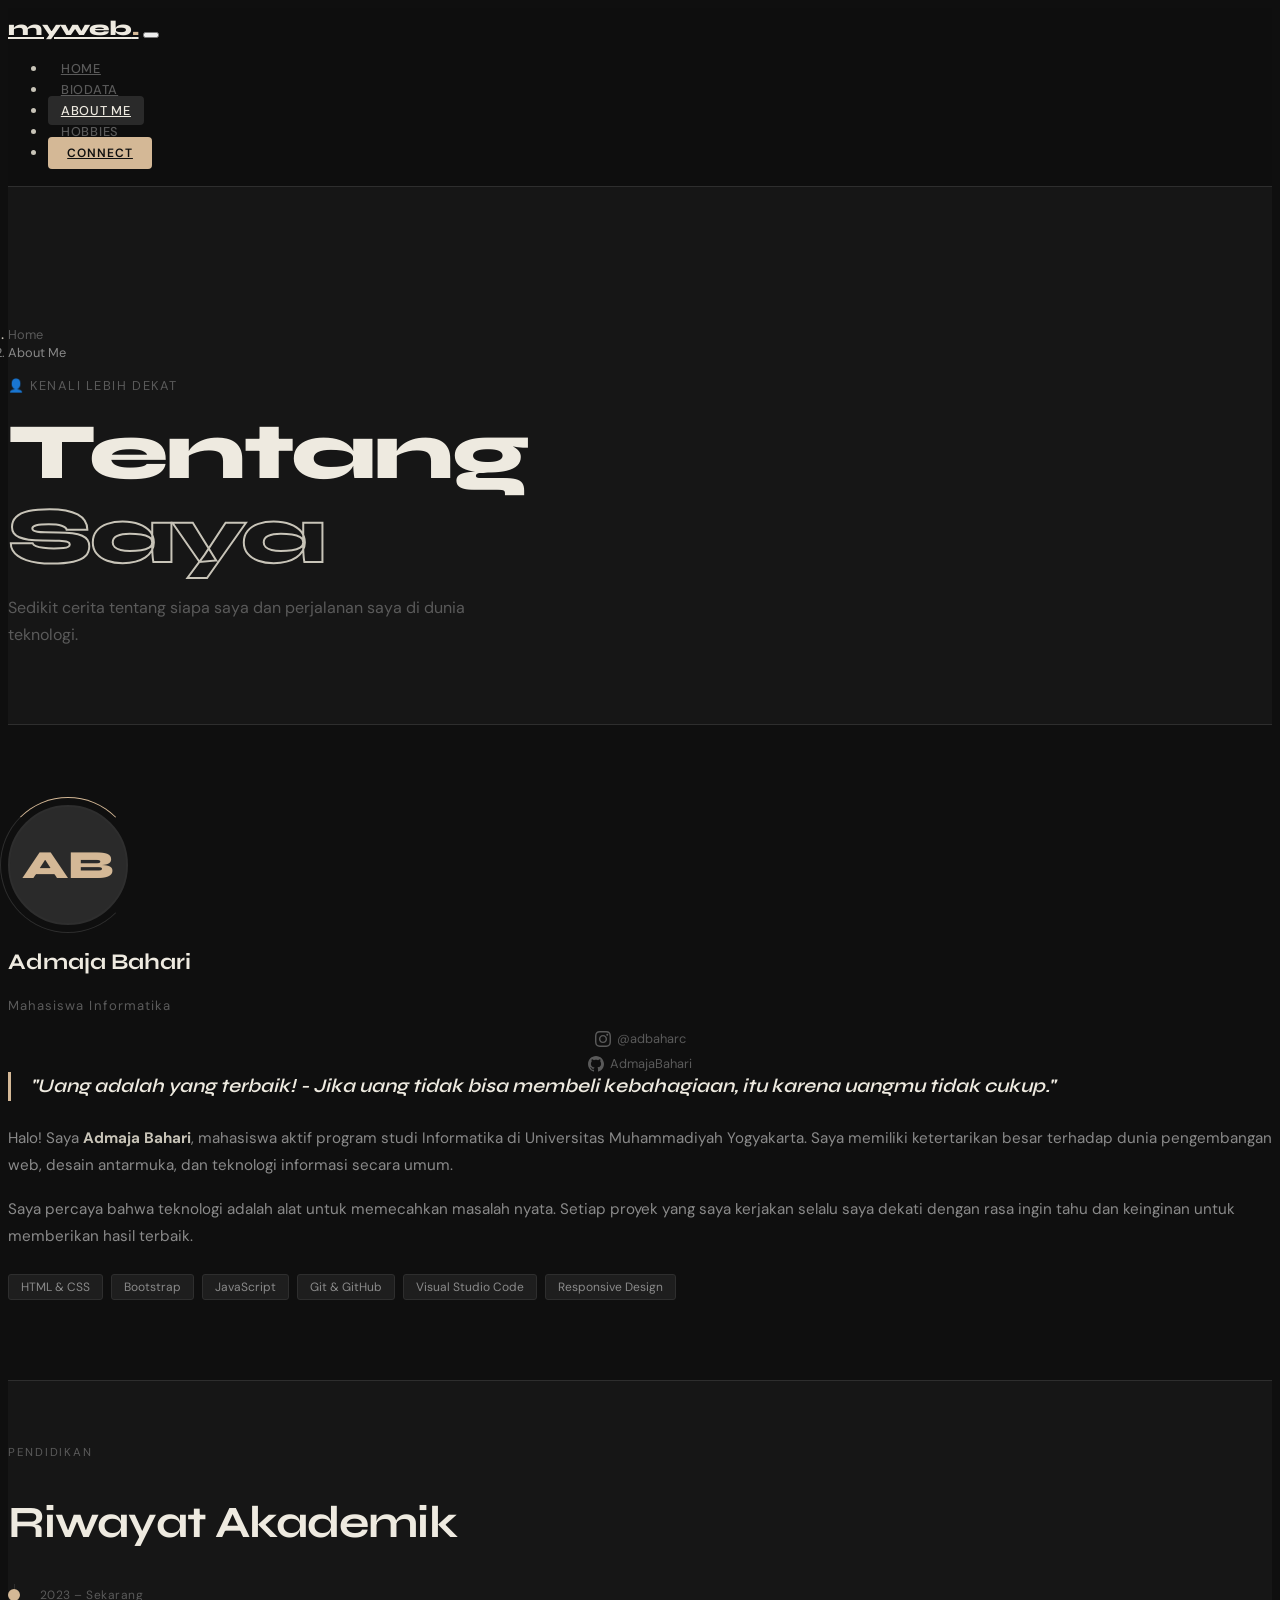
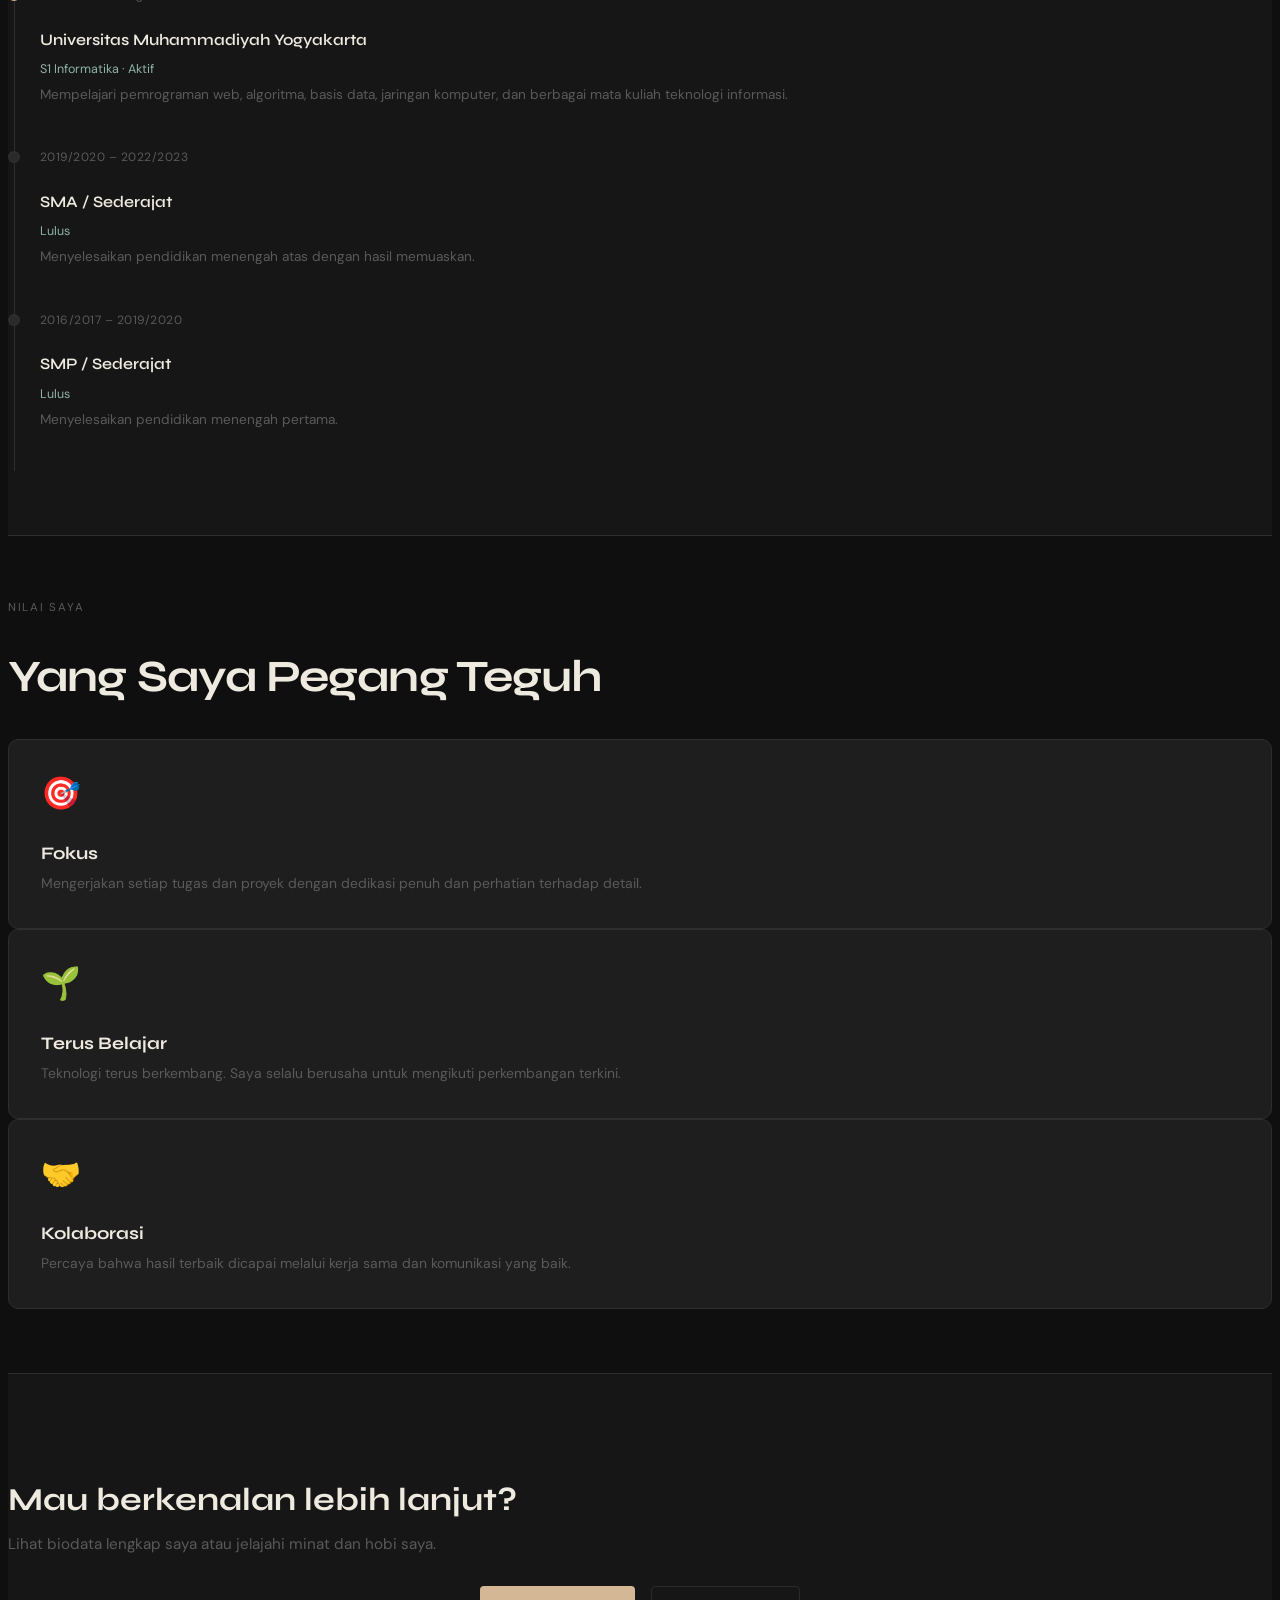
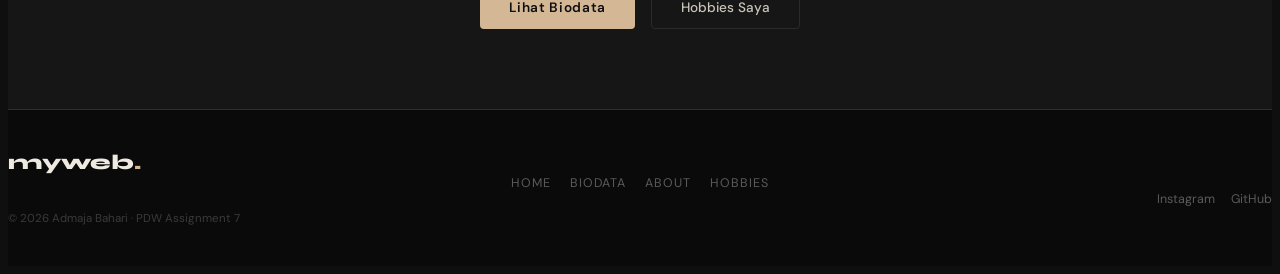
==== commit 00a50b1f: "2st commit" ====
--- a/about.html
+++ b/about.html
@@ -13,7 +13,7 @@
 
   <nav class="navbar navbar-expand-lg fixed-top" id="mainNav">
     <div class="container-fluid px-4">
-      <a class="navbar-brand" href="index.html">AB<span class="dot">.</span></a>
+      <a class="navbar-brand" href="index.html">myweb<span class="dot">.</span></a>
       <button class="navbar-toggler" type="button" data-bs-toggle="collapse" data-bs-target="#navMenu">
         <span class="navbar-toggler-icon"></span>
       </button>
@@ -66,7 +66,7 @@
           </div>
         </div>
         <div class="col-lg-8">
-          <div class="about-quote">"Kode adalah seni — setiap baris adalah sebuah pilihan."</div>
+          <div class="about-quote">"Uang adalah yang terbaik! - Jika uang tidak bisa membeli kebahagiaan, itu karena uangmu tidak cukup."</div>
           <p class="about-text">Halo! Saya <strong>Admaja Bahari</strong>, mahasiswa aktif program studi Informatika di Universitas Muhammadiyah Yogyakarta. Saya memiliki ketertarikan besar terhadap dunia pengembangan web, desain antarmuka, dan teknologi informasi secara umum.</p>
           <p class="about-text">Saya percaya bahwa teknologi adalah alat untuk memecahkan masalah nyata. Setiap proyek yang saya kerjakan selalu saya dekati dengan rasa ingin tahu dan keinginan untuk memberikan hasil terbaik.</p>
           <div class="skill-tags">
@@ -91,7 +91,7 @@
         <div class="timeline-item">
           <div class="timeline-dot active-dot"></div>
           <div class="timeline-content">
-            <div class="timeline-year">2022 – Sekarang</div>
+            <div class="timeline-year">2023 – Sekarang</div>
             <h5 class="timeline-title">Universitas Muhammadiyah Yogyakarta</h5>
             <p class="timeline-sub">S1 Informatika · Aktif</p>
             <p class="timeline-desc">Mempelajari pemrograman web, algoritma, basis data, jaringan komputer, dan berbagai mata kuliah teknologi informasi.</p>
@@ -100,7 +100,7 @@
         <div class="timeline-item">
           <div class="timeline-dot"></div>
           <div class="timeline-content">
-            <div class="timeline-year">2019 – 2022</div>
+            <div class="timeline-year">2019/2020 – 2022/2023</div>
             <h5 class="timeline-title">SMA / Sederajat</h5>
             <p class="timeline-sub">Lulus</p>
             <p class="timeline-desc">Menyelesaikan pendidikan menengah atas dengan hasil memuaskan.</p>
@@ -109,7 +109,7 @@
         <div class="timeline-item">
           <div class="timeline-dot"></div>
           <div class="timeline-content">
-            <div class="timeline-year">2016 – 2019</div>
+            <div class="timeline-year">2016/2017 – 2019/2020</div>
             <h5 class="timeline-title">SMP / Sederajat</h5>
             <p class="timeline-sub">Lulus</p>
             <p class="timeline-desc">Menyelesaikan pendidikan menengah pertama.</p>
@@ -165,7 +165,7 @@
   <footer class="site-footer">
     <div class="container">
       <div class="row align-items-center">
-        <div class="col-md-4"><div class="footer-brand">AB<span class="dot">.</span></div></div>
+        <div class="col-md-4"><div class="footer-brand">myweb<span class="dot">.</span></div></div>
         <div class="col-md-4 text-center">
           <div class="footer-links">
             <a href="index.html">Home</a>
@@ -179,7 +179,7 @@
             <a href="https://www.instagram.com/adbaharc?igsh=MTRxdWg3bnZlaGhueA==" target="_blank">Instagram</a>
             <a href="https://github.com/AdmajaBahari" target="_blank">GitHub</a>
           </div>
-          <div class="footer-copy">© 2024 Admaja Bahari · PDW Assignment 7</div>
+          <div class="footer-copy">© 2026 Admaja Bahari · PDW Assignment 7</div>
         </div>
       </div>
     </div>
